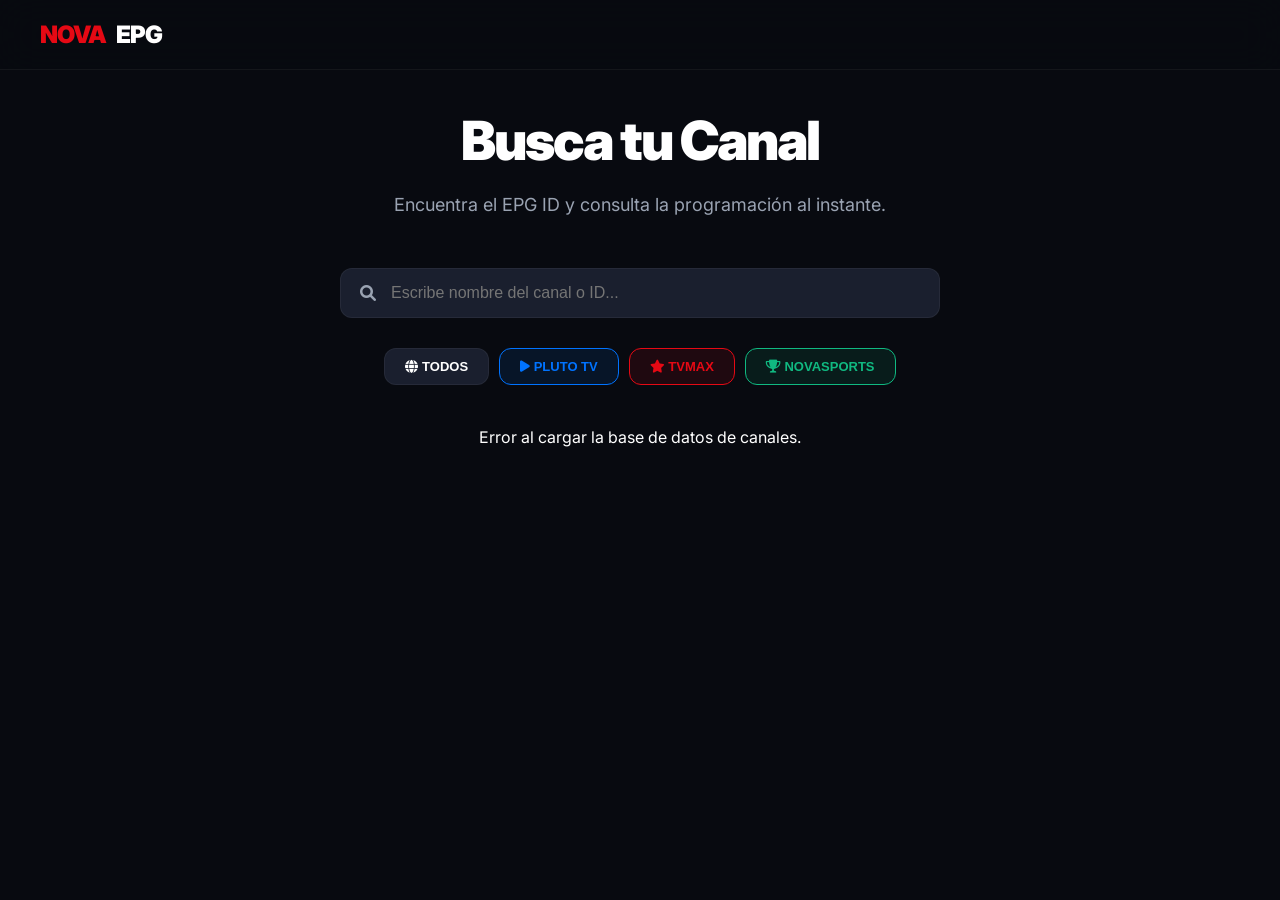
==== epg.html @ f234bf14 "Update: Set canonical URLs and Navbar links to https://novaplaytv.github.io/novaepg/ and add README." ====
<!DOCTYPE html>
<html lang="es">
<head>
    <meta charset="UTF-8">
    <meta name="viewport" content="width=device-width, initial-scale=1.0">
    <title>NovaEPG | Guía de TV en Vivo</title>
    <link rel="canonical" href="https://novaplaytv.github.io/novaepg/" />
    <link rel="stylesheet" href="style.css">
    <link href="https://fonts.googleapis.com/css2?family=Inter:wght@400;700;800;900&display=swap" rel="stylesheet">
    <link rel="stylesheet" href="https://cdnjs.cloudflare.com/ajax/libs/font-awesome/6.0.0/css/all.min.css">
</head>
<body style="overflow: hidden;">

    <nav class="navbar">
        <a href="https://novaplaytv.github.io/novaepg/" class="nav-logo">NOVA<span>EPG</span></a>
        <div style="margin-left: 30px; font-weight: 700; font-size: 14px; opacity: 0.6;" id="countryIndicator">Cargando...</div>
    </nav>

    <div class="epg-layout">
        <div class="epg-controls">
            <div class="search-bar" style="margin: 0; flex: 1; max-width: 400px;">
                <i class="fa-solid fa-magnifying-glass"></i>
                <input type="text" id="channelSearch" placeholder="Filtrar canales..." oninput="renderGrid()">
            </div>
            <div style="display: flex; align-items: center; gap: 10px; color: var(--text-muted); font-size: 13px;">
                <i class="fa-solid fa-clock"></i>
                <span id="currentTime">--:--</span>
            </div>
        </div>

        <div class="epg-grid-container" id="gridContainer">
            <!-- Cabecera -->
            <div class="epg-header" id="timeHeader">
                <div class="channel-col-header">CANALES</div>
                <div class="timeline" id="timelineHeader"></div>
            </div>

            <!-- Datos -->
            <div id="epgBody"></div>
        </div>
    </div>

    <!-- Modal Detalle -->
    <div class="modal-overlay" id="modalOverlay" onclick="closeModal()">
        <div class="modal" onclick="event.stopPropagation()">
            <div class="close-btn" onclick="closeModal()"><i class="fa-solid fa-xmark"></i></div>
            <h2 id="mTitle">Título del Programa</h2>
            <p id="mTime" style="color: var(--primary); font-weight: 700; font-size: 14px;"></p>
            <p id="mDesc"></p>
        </div>
    </div>

    <script>
        const PX_PER_HOUR = 300;
        let channels = [];
        let filtered = [];

        async function init() {
            const urlParams = new URLSearchParams(window.location.search);
            const file = urlParams.get('file');
            const name = urlParams.get('n');

            document.getElementById('countryIndicator').innerText = name || 'Global';

            if (!file) {
                alert("No se especificó un archivo de datos.");
                window.location.href = 'index.html';
                return;
            }

            try {
                const res = await fetch('data/' + file + '?t=' + Date.now());
                channels = await res.json();

                renderGrid();
                updateClock();
                setInterval(updateClock, 10000);
            } catch (e) {
                console.error("Error cargando EPG:", e);
            }
        }

        function updateClock() {
            const now = new Date();
            document.getElementById('currentTime').innerText = now.getHours().toString().padStart(2,'0') + ':' + now.getMinutes().toString().padStart(2,'0');
        }

        function parseEpgDate(s) {
            return new Date(Date.UTC(
                s.substring(0, 4),
                parseInt(s.substring(4, 6)) - 1,
                s.substring(6, 8),
                s.substring(8, 10),
                s.substring(10, 12),
                s.substring(12, 14)
            ));
        }

        function formatTime(d) {
            return d.getHours().toString().padStart(2,'0') + ':' + d.getMinutes().toString().padStart(2,'0');
        }

        function renderGrid() {
            const search = document.getElementById('channelSearch').value.toLowerCase();
            filtered = channels.filter(c => c.n.toLowerCase().includes(search));

            const header = document.getElementById('timelineHeader');
            const body = document.getElementById('epgBody');

            // 1. Cabecera de tiempo (Próximas 12 horas)
            const now = new Date();
            now.setMinutes(0,0,0);

            header.innerHTML = '';
            for(let i=0; i<12; i++) {
                const h = new Date(now.getTime() + i * 3600000);
                header.innerHTML += `<div class="time-marker">${formatTime(h)}</div>`;
            }

            // 2. Filas
            const startTime = now.getTime();
            const nowFull = new Date().toISOString().replace(/[-:T.Z]/g, '').slice(0, 14);

            body.innerHTML = filtered.map(c => {
                const programs = c.p.map(p => {
                    const start = parseEpgDate(p.s);
                    const end = parseEpgDate(p.e);

                    const durationMin = (end.getTime() - start.getTime()) / 60000;
                    const width = (durationMin / 60) * PX_PER_HOUR;

                    const offsetMin = (start.getTime() - startTime) / 60000;
                    const left = (offsetMin / 60) * PX_PER_HOUR;

                    // Solo renderizar si entra en el view (12 horas)
                    if (left + width < 0 || left > 12 * PX_PER_HOUR) return '';

                    const isActive = nowFull >= p.s && nowFull < p.e;

                    return `
                        <div class="program-item ${isActive ? 'active' : ''}"
                             style="width: ${width}px; left: ${left}px;"
                             onclick="showDetails('${p.t.replace(/'/g, "\\'")}', '${formatTime(start)} - ${formatTime(end)}', '${(p.d || '').replace(/'/g, "\\'")}')">
                            <div class="p-title">${p.t}</div>
                            <div class="p-time">${formatTime(start)}</div>
                        </div>
                    `;
                }).join('');

                return `
                    <div class="epg-row">
                        <div class="channel-cell" title="Click para copiar EPG ID" onclick="copyId('${c.id}')" style="cursor: pointer;">
                            <img src="${c.l || 'https://raw.githubusercontent.com/novaplaytv/novaimg/main/novasplash.webp'}" onerror="this.src='https://raw.githubusercontent.com/novaplaytv/novaimg/main/novasplash.webp'">
                            <div class="channel-name">
                                ${c.n}
                                <div style="font-size: 10px; opacity: 0.5; font-family: monospace; font-weight: 400; margin-top: 2px;">${c.id}</div>
                            </div>
                        </div>
                        <div class="program-list">
                            ${programs}
                        </div>
                    </div>
                `;
            }).join('');
        }

        function copyId(id) {
            navigator.clipboard.writeText(id);
            alert('EPG ID Copiado: ' + id);
        }

        function showDetails(t, time, d) {
            document.getElementById('mTitle').innerText = t;
            document.getElementById('mTime').innerText = time;
            document.getElementById('mDesc').innerText = d || 'Sin descripción adicional.';
            document.getElementById('modalOverlay').style.display = 'flex';
        }

        function closeModal() {
            document.getElementById('modalOverlay').style.display = 'none';
        }

        init();
    </script>
</body>
</html>
---- style.css ----
:root {
    --primary: #e50914;
    --primary-hover: #b91c1c;
    --bg: #080a10;
    --card-bg: #11151f;
    --sidebar-bg: #0c0f17;
    --input-bg: #1a1f2e;
    --text: #ffffff;
    --text-muted: #9aa3b2;
    --border: rgba(255,255,255,0.05);
    --selection: rgba(229, 9, 20, 0.2);
    --grid-time: #1a1f2e;
}

* { box-sizing: border-box; margin: 0; padding: 0; outline: none; }
body {
    background: var(--bg);
    color: var(--text);
    font-family: 'Inter', -apple-system, BlinkMacSystemFont, "Segoe UI", Roboto, sans-serif;
    line-height: 1.5;
    -webkit-font-smoothing: antialiased;
}

a { text-decoration: none; color: inherit; }

/* NAVBAR */
.navbar {
    height: 70px;
    background: rgba(8, 10, 16, 0.8);
    backdrop-filter: blur(20px);
    border-bottom: 1px solid var(--border);
    display: flex;
    align-items: center;
    padding: 0 40px;
    position: fixed;
    top: 0;
    width: 100%;
    z-index: 1000;
}

.nav-logo {
    font-weight: 900;
    font-size: 24px;
    color: var(--primary);
    letter-spacing: -1px;
    display: flex;
    align-items: center;
    gap: 10px;
}

.nav-logo span { color: #fff; }

/* LANDING / DIRECTORY */
.container {
    max-width: 1200px;
    margin: 120px auto 60px;
    padding: 0 20px;
}

.hero {
    text-align: center;
    margin-bottom: 60px;
}

.hero h1 {
    font-size: 48px;
    font-weight: 900;
    margin-bottom: 10px;
}

.hero p {
    color: var(--text-muted);
    font-size: 18px;
}

.search-bar {
    max-width: 600px;
    margin: 30px auto;
    position: relative;
}

.search-bar input {
    width: 100%;
    padding: 15px 25px 15px 50px;
    background: var(--input-bg);
    border: 1px solid var(--border);
    border-radius: 12px;
    color: #fff;
    font-size: 16px;
    transition: 0.3s;
}

.search-bar input:focus {
    border-color: var(--primary);
    box-shadow: 0 0 0 4px var(--selection);
}

.search-bar i {
    position: absolute;
    left: 20px;
    top: 50%;
    transform: translateY(-50%);
    color: var(--text-muted);
}

.grid-countries {
    display: grid;
    grid-template-columns: repeat(auto-fill, minmax(280px, 1fr));
    gap: 20px;
}

.card {
    background: var(--card-bg);
    border: 1px solid var(--border);
    border-radius: 16px;
    padding: 20px;
    transition: 0.3s;
    cursor: pointer;
    display: flex;
    justify-content: space-between;
    align-items: center;
}

.card:hover {
    transform: translateY(-5px);
    border-color: var(--primary);
    background: #161b29;
}

.card-info h3 { font-size: 18px; margin-bottom: 4px; }
.card-info p { font-size: 13px; color: var(--text-muted); }

.card-btn {
    width: 40px;
    height: 40px;
    background: rgba(255,255,255,0.05);
    border-radius: 50%;
    display: flex;
    align-items: center;
    justify-content: center;
    transition: 0.3s;
}

.card:hover .card-btn {
    background: var(--primary);
}

/* EPG GUIDE GRID VIEW */
.epg-layout {
    display: flex;
    flex-direction: column;
    height: 100vh;
    padding-top: 70px;
}

.epg-controls {
    padding: 20px 40px;
    display: flex;
    gap: 20px;
    background: var(--bg);
    border-bottom: 1px solid var(--border);
}

.epg-grid-container {
    flex: 1;
    overflow: auto;
    position: relative;
    background: #05060a;
}

.epg-header {
    display: flex;
    position: sticky;
    top: 0;
    z-index: 100;
    background: var(--grid-time);
    border-bottom: 1px solid var(--border);
}

.channel-col-header {
    min-width: 250px;
    padding: 15px 25px;
    background: var(--sidebar-bg);
    border-right: 2px solid var(--border);
    font-weight: 800;
    font-size: 12px;
    color: var(--text-muted);
}

.timeline {
    display: flex;
    flex: 1;
}

.time-marker {
    min-width: 300px; /* 1 hora = 300px */
    padding: 15px;
    border-right: 1px solid rgba(255,255,255,0.05);
    font-size: 12px;
    font-weight: 800;
    color: var(--text-muted);
    text-align: center;
}

.epg-row {
    display: flex;
    border-bottom: 1px solid var(--border);
    min-height: 90px;
}

.channel-cell {
    min-width: 250px;
    background: var(--sidebar-bg);
    border-right: 2px solid var(--border);
    padding: 15px 25px;
    display: flex;
    align-items: center;
    gap: 15px;
    position: sticky;
    left: 0;
    z-index: 50;
}

.channel-cell img {
    width: 45px;
    height: 45px;
    border-radius: 8px;
    background: #000;
    object-fit: contain;
}

.channel-name { font-weight: 700; font-size: 14px; }

.program-list {
    display: flex;
    position: relative;
    flex: 1;
}

.program-item {
    position: absolute;
    height: 100%;
    padding: 10px;
    background: rgba(255,255,255,0.02);
    border-right: 1px solid rgba(255,255,255,0.05);
    cursor: pointer;
    transition: 0.2s;
    display: flex;
    flex-direction: column;
    justify-content: center;
    overflow: hidden;
}

.program-item:hover {
    background: rgba(255,255,255,0.06);
    z-index: 10;
}

.program-item.active {
    border-left: 4px solid var(--primary);
    background: rgba(229, 9, 20, 0.08);
}

.p-title {
    font-weight: 700;
    font-size: 13px;
    white-space: nowrap;
    overflow: hidden;
    text-overflow: ellipsis;
    margin-bottom: 4px;
}

.p-time {
    font-size: 11px;
    color: var(--text-muted);
    font-weight: 600;
}

/* MODAL / DETAILS */
.modal-overlay {
    position: fixed;
    top: 0;
    left: 0;
    width: 100%;
    height: 100%;
    background: rgba(0,0,0,0.8);
    display: none;
    align-items: center;
    justify-content: center;
    z-index: 2000;
}

.modal {
    background: var(--card-bg);
    width: 90%;
    max-width: 500px;
    border-radius: 24px;
    padding: 40px;
    position: relative;
    border: 1px solid var(--border);
}

.modal h2 { margin-bottom: 15px; font-weight: 900; color: var(--primary); }
.modal p { color: var(--text-muted); margin-bottom: 20px; line-height: 1.6; }
.close-btn {
    position: absolute;
    top: 20px;
    right: 20px;
    cursor: pointer;
    font-size: 20px;
    color: var(--text-muted);
}
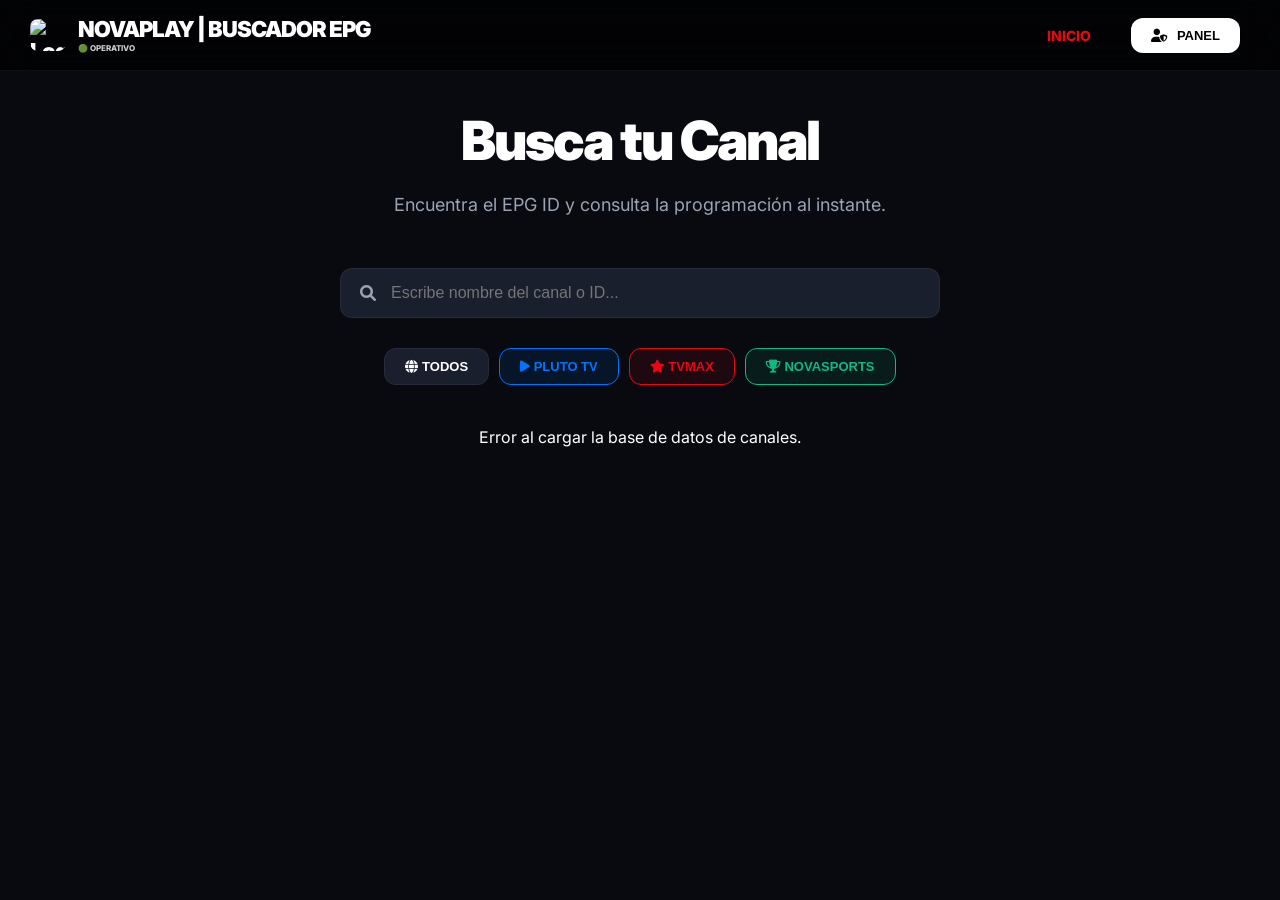
==== commit f182239f: "Update UI: Unified Navigation Bar to match Dashboard and Panel Canales" ====
--- a/epg.html
+++ b/epg.html
@@ -11,10 +11,38 @@
 </head>
 <body style="overflow: hidden;">
 
-    <nav class="navbar">
-        <a href="https://novaplaytv.github.io/novaepg/" class="nav-logo">NOVA<span>EPG</span></a>
-        <div style="margin-left: 30px; font-weight: 700; font-size: 14px; opacity: 0.6;" id="countryIndicator">Cargando...</div>
-    </nav>
+<nav class="nova-nav">
+    <div class="nav-inner">
+        <a class="nav-brand" href="https://novaplaytv.github.io/Dashboard/">
+            <img src="https://raw.githubusercontent.com/novaplaytv/novaimg/main/novasplash.webp" alt="Logo">
+            <div style="display: flex; flex-direction: column; line-height: 1;">
+                NOVAPLAY | BUSCADOR EPG
+                <span id="statusBadge" style="font-size: 8px; font-weight: 800; margin-top: 4px; letter-spacing: 0; opacity: 0.8;">🟢 OPERATIVO</span>
+            </div>
+        </a>
+        <button class="nav-toggle" id="navToggle" aria-label="Abrir menú">
+            <span></span>
+            <span></span>
+            <span></span>
+        </button>
+        <div class="nav-links" id="navLinks">
+            <a href="https://novaplaytv.github.io/" style="color: var(--primary); font-weight: 800;">INICIO</a>
+            <div id="countryIndicator" style="margin-left: 15px; font-weight: 700; font-size: 11px; opacity: 0.6; color: #fff;">Cargando...</div>
+            <div class="admin-menu" id="adminMenu">
+                <button class="btn-admin"><i class="fas fa-user-shield"></i> PANEL</button>
+                <div class="dropdown-content">
+                    <a href="https://novaplaytv.github.io/Dashboard/"><i class="fas fa-chart-line"></i> Dashboard Central</a>
+                    <a href="https://novaplaytv.github.io/panel-canales/"><i class="fas fa-tv"></i> Admin. Canales</a>
+                    <a href="https://novaplaytv.github.io/NovaSecurity/"><i class="fas fa-shield-alt"></i> NovaSecurity</a>
+                    <a href="https://novaplaytv.github.io/SignalVerificador/"><i class="fas fa-broadcast-tower"></i> Verificador de Señal</a>
+                    <a href="https://novaplaytv.github.io/novaimg/actualizar-icono/"><i class="fas fa-icons"></i> Gestión de Iconos</a>
+                    <a href="https://novaplaytv.github.io/novaimg/generador/"><i class="fas fa-magic"></i> Icon Studio</a>
+                    <a href="https://novaplaytv.github.io/novaepg/"><i class="fas fa-calendar-alt"></i> Buscador EPG ID</a>
+                </div>
+            </div>
+        </div>
+    </div>
+</nav>
 
     <div class="epg-layout">
         <div class="epg-controls">
@@ -180,6 +208,17 @@
             document.getElementById('modalOverlay').style.display = 'none';
         }
 
+        // Toggle Menú Móvil
+        const navToggle = document.getElementById('navToggle');
+        const navLinks = document.getElementById('navLinks');
+
+        if (navToggle) {
+            navToggle.addEventListener('click', () => {
+                navToggle.classList.toggle('active');
+                navLinks.classList.toggle('active');
+            });
+        }
+
         init();
     </script>
 </body>
--- a/style.css
+++ b/style.css
@@ -10,6 +10,7 @@
     --border: rgba(255,255,255,0.05);
     --selection: rgba(229, 9, 20, 0.2);
     --grid-time: #1a1f2e;
+    --nav-height: 70px;
 }
 
 * { box-sizing: border-box; margin: 0; padding: 0; outline: none; }
@@ -23,32 +24,45 @@
 
 a { text-decoration: none; color: inherit; }
 
-/* NAVBAR */
-.navbar {
-    height: 70px;
-    background: rgba(8, 10, 16, 0.8);
-    backdrop-filter: blur(20px);
-    border-bottom: 1px solid var(--border);
-    display: flex;
-    align-items: center;
-    padding: 0 40px;
-    position: fixed;
-    top: 0;
-    width: 100%;
-    z-index: 1000;
-}
-
-.nav-logo {
-    font-weight: 900;
-    font-size: 24px;
-    color: var(--primary);
-    letter-spacing: -1px;
-    display: flex;
-    align-items: center;
-    gap: 10px;
-}
-
-.nav-logo span { color: #fff; }
+/* Navegación Premium (Unified) */
+.nova-nav { position: fixed; top: 0; width: 100%; z-index: 10000; background: rgba(0,0,0,0.7); backdrop-filter: blur(20px); border-bottom: 1px solid rgba(255,255,255,0.05); transition: 0.3s; }
+.nav-inner { max-width: 1400px; margin: auto; height: var(--nav-height); padding: 0 30px; display: flex; align-items: center; justify-content: space-between; }
+.nav-brand { display: flex; align-items: center; gap: 12px; text-decoration: none; color: #fff; font-weight: 900; font-size: 22px; letter-spacing: -1px; }
+.nav-brand img { width: 36px; height: 32px; border-radius: 8px; }
+
+.nav-links { display: flex; gap: 15px; align-items: center; }
+.nav-links a { color: #ccc; text-decoration: none; font-size: 14px; font-weight: 600; transition: 0.2s; padding: 10px 15px; border-radius: 10px; }
+.nav-links a:hover { color: #fff; background: rgba(255,255,255,0.05); }
+
+.nav-toggle { display: none; background: none; border: none; cursor: pointer; padding: 10px; flex-direction: column; gap: 5px; z-index: 10001; }
+.nav-toggle span { display: block; width: 25px; height: 3px; background: #fff; transition: 0.3s; border-radius: 2px; }
+
+.btn-login-nav, .btn-logout {
+    background: var(--primary);
+    color: #fff !important;
+    font-weight: 800 !important;
+    box-shadow: 0 4px 15px rgba(229, 9, 20, 0.3);
+    border: none;
+    cursor: pointer;
+    padding: 10px 20px;
+    border-radius: 10px;
+    text-decoration: none;
+    font-size: 14px;
+    display: none;
+    transition: 0.2s;
+}
+.btn-login-nav:hover { transform: scale(1.05); background: var(--primary-hover); }
+
+/* Dropdown de Administración Premium */
+.admin-menu { position: relative; display: flex; align-items: center; height: var(--nav-height); padding: 0 10px; }
+.btn-admin { background: #fff; color: #000; font-weight: 900; border: none; cursor: pointer; padding: 10px 20px; border-radius: 12px; font-size: 13px; display: flex; align-items: center; gap: 10px; transition: 0.2s; position: relative; z-index: 10002; }
+.btn-admin:hover { background: var(--primary); color: #fff; box-shadow: 0 0 20px rgba(229,9,20,0.4); }
+.dropdown-content { position: absolute; top: 100%; right: 0; background: var(--card-bg); min-width: 260px; border-radius: 20px; border: 1px solid var(--border); overflow: hidden; display: none; flex-direction: column; box-shadow: 0 20px 50px rgba(0,0,0,0.8); z-index: 10001; margin-top: 5px; }
+.dropdown-content::before { content: ""; position: absolute; top: -30px; left: 0; right: 0; height: 40px; background: transparent; }
+.admin-menu:hover .dropdown-content { display: flex; }
+.dropdown-content a { padding: 15px 20px; color: #fff !important; text-decoration: none !important; font-size: 13px !important; font-weight: 700 !important; border-bottom: 1px solid rgba(255,255,255,0.03); transition: 0.2s; display: flex; align-items: center; gap: 12px; }
+.dropdown-content a i { width: 20px; color: var(--primary); text-align: center; }
+.dropdown-content a:hover { background: rgba(255,255,255,0.05); padding-left: 25px; }
 
 /* LANDING / DIRECTORY */
 .container {
@@ -150,7 +164,7 @@
     display: flex;
     flex-direction: column;
     height: 100vh;
-    padding-top: 70px;
+    padding-top: var(--nav-height);
 }
 
 .epg-controls {
@@ -310,3 +324,21 @@
     font-size: 20px;
     color: var(--text-muted);
 }
+
+@media (max-width: 900px) {
+    .nav-inner { padding: 0 15px; }
+    .nav-toggle { display: flex; }
+    .nav-links {
+        position: fixed; top: 0; right: -100%; width: 100%; height: 100vh;
+        background: rgba(8, 10, 16, 0.98); backdrop-filter: blur(20px);
+        flex-direction: column; justify-content: center; align-items: center;
+        transition: 0.4s cubic-bezier(0.4, 0, 0.2, 1); gap: 20px; padding: 40px;
+        z-index: 9999;
+    }
+    .nav-links.active { right: 0; }
+    .nav-links a { font-size: 18px; width: 100%; text-align: center; padding: 15px; border-radius: 15px; }
+
+    .nav-toggle.active span:nth-child(1) { transform: translateY(8px) rotate(45deg); }
+    .nav-toggle.active span:nth-child(2) { opacity: 0; }
+    .nav-toggle.active span:nth-child(3) { transform: translateY(-8px) rotate(-45deg); }
+}
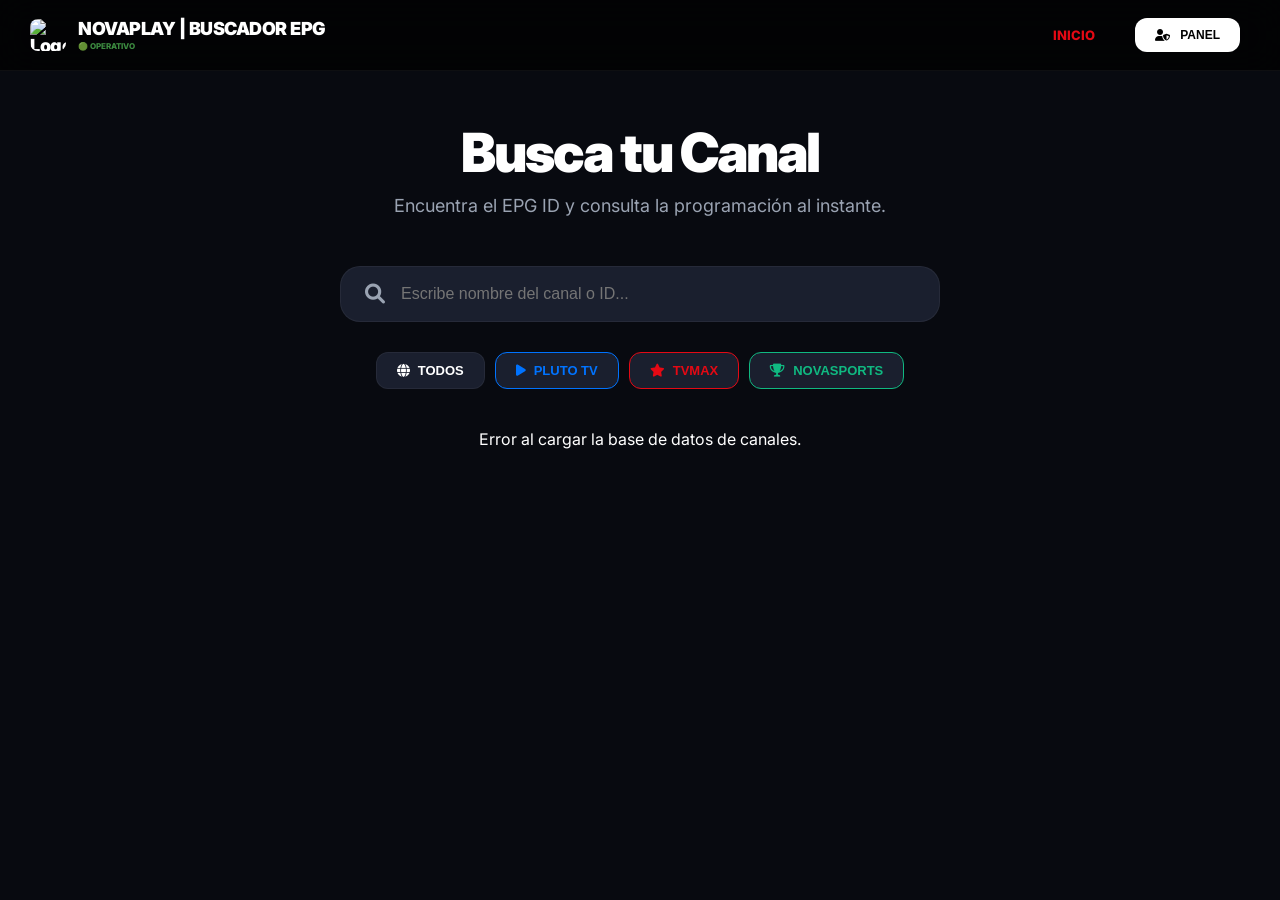
==== commit 5371d009: "Fix UI: Embedded unified navigation styles and fixed giant logo issue" ====
--- a/epg.html
+++ b/epg.html
@@ -5,11 +5,90 @@
     <meta name="viewport" content="width=device-width, initial-scale=1.0">
     <title>NovaEPG | Guía de TV en Vivo</title>
     <link rel="canonical" href="https://novaplaytv.github.io/novaepg/" />
-    <link rel="stylesheet" href="style.css">
+    <link rel="icon" type="image/webp" href="https://raw.githubusercontent.com/novaplaytv/novaimg/main/novasplash.webp">
     <link href="https://fonts.googleapis.com/css2?family=Inter:wght@400;700;800;900&display=swap" rel="stylesheet">
     <link rel="stylesheet" href="https://cdnjs.cloudflare.com/ajax/libs/font-awesome/6.0.0/css/all.min.css">
+    <style>
+        :root {
+            --primary: #e50914;
+            --primary-hover: #b91c1c;
+            --bg: #080a10;
+            --card-bg: #11151f;
+            --sidebar-bg: #0c0f17;
+            --input-bg: #1a1f2e;
+            --text: #ffffff;
+            --text-muted: #9aa3b2;
+            --border: rgba(255,255,255,0.05);
+            --grid-time: #1a1f2e;
+            --nav-height: 70px;
+        }
+
+        * { box-sizing: border-box; margin: 0; padding: 0; outline: none; }
+        html, body { height: 100%; background: var(--bg); color: var(--text); font-family: 'Inter', sans-serif; overflow: hidden; }
+
+        /* Navegación Premium Unificada */
+        .nova-nav { position: fixed; top: 0; width: 100%; z-index: 10000; background: rgba(0,0,0,0.7); backdrop-filter: blur(20px); border-bottom: 1px solid rgba(255,255,255,0.05); transition: 0.3s; }
+        .nav-inner { max-width: 1400px; margin: auto; height: var(--nav-height); padding: 0 30px; display: flex; align-items: center; justify-content: space-between; }
+        .nav-brand { display: flex; align-items: center; gap: 12px; text-decoration: none; color: #fff; font-weight: 900; font-size: 18px; letter-spacing: -0.5px; }
+        .nav-brand img { width: 36px; height: 32px; border-radius: 8px; flex-shrink: 0; }
+        .nav-links { display: flex; gap: 15px; align-items: center; }
+        .nav-links a { color: #ccc; text-decoration: none; font-size: 13px; font-weight: 700; transition: 0.2s; padding: 10px 15px; border-radius: 10px; }
+        .nav-links a:hover { color: #fff; background: rgba(255,255,255,0.05); }
+        .nav-toggle { display: none; background: none; border: none; cursor: pointer; padding: 10px; flex-direction: column; gap: 5px; z-index: 10001; }
+        .nav-toggle span { display: block; width: 25px; height: 3px; background: #fff; transition: 0.3s; border-radius: 2px; }
+        .admin-menu { position: relative; display: flex; align-items: center; height: var(--nav-height); padding: 0 10px; }
+        .btn-admin { background: #fff; color: #000; font-weight: 900; border: none; cursor: pointer; padding: 10px 20px; border-radius: 12px; font-size: 12px; display: flex; align-items: center; gap: 10px; transition: 0.2s; position: relative; z-index: 10002; }
+        .btn-admin:hover { background: var(--primary); color: #fff; box-shadow: 0 0 20px rgba(229,9,20,0.4); }
+        .dropdown-content { position: absolute; top: 100%; right: 0; background: var(--card-bg); min-width: 260px; border-radius: 20px; border: 1px solid var(--border); overflow: hidden; display: none; flex-direction: column; box-shadow: 0 20px 50px rgba(0,0,0,0.8); z-index: 10001; margin-top: 5px; }
+        .dropdown-content::before { content: ""; position: absolute; top: -30px; left: 0; right: 0; height: 40px; background: transparent; }
+        .admin-menu:hover .dropdown-content { display: flex; }
+        .dropdown-content a { padding: 15px 20px; color: #fff !important; text-decoration: none !important; font-size: 13px !important; font-weight: 700 !important; border-bottom: 1px solid rgba(255,255,255,0.03); transition: 0.2s; display: flex; align-items: center; gap: 12px; }
+        .dropdown-content a i { width: 20px; color: var(--primary); text-align: center; }
+        .dropdown-content a:hover { background: rgba(255,255,255,0.05); padding-left: 25px; }
+
+        /* EPG Layout */
+        .epg-layout { display: flex; flex-direction: column; height: 100vh; padding-top: var(--nav-height); }
+        .epg-controls { padding: 20px 40px; display: flex; gap: 20px; background: var(--bg); border-bottom: 1px solid var(--border); align-items: center; }
+        .epg-controls .search-bar { flex: 1; max-width: 400px; position: relative; }
+        .epg-controls .search-bar input { width: 100%; padding: 12px 15px 12px 45px; background: var(--input-bg); border: 1px solid var(--border); border-radius: 12px; color: #fff; font-size: 14px; }
+        .epg-controls .search-bar i { position: absolute; left: 15px; top: 50%; transform: translateY(-50%); opacity: 0.5; }
+
+        .epg-grid-container { flex: 1; overflow: auto; position: relative; background: #05060a; }
+        .epg-header { display: flex; position: sticky; top: 0; z-index: 100; background: var(--grid-time); border-bottom: 1px solid var(--border); }
+        .channel-col-header { min-width: 250px; padding: 15px 25px; background: var(--sidebar-bg); border-right: 2px solid var(--border); font-weight: 800; font-size: 12px; color: var(--text-muted); }
+        .timeline { display: flex; flex: 1; }
+        .time-marker { min-width: 300px; padding: 15px; border-right: 1px solid rgba(255,255,255,0.05); font-size: 12px; font-weight: 800; color: var(--text-muted); text-align: center; }
+
+        .epg-row { display: flex; border-bottom: 1px solid var(--border); min-height: 90px; }
+        .channel-cell { min-width: 250px; background: var(--sidebar-bg); border-right: 2px solid var(--border); padding: 15px 25px; display: flex; align-items: center; gap: 15px; position: sticky; left: 0; z-index: 50; transition: 0.2s; }
+        .channel-cell:hover { background: #161b29; }
+        .channel-cell img { width: 45px; height: 45px; border-radius: 8px; background: #000; object-fit: contain; }
+        .channel-name { font-weight: 700; font-size: 14px; }
+
+        .program-list { display: flex; position: relative; flex: 1; }
+        .program-item { position: absolute; height: 100%; padding: 10px; background: rgba(255,255,255,0.02); border-right: 1px solid rgba(255,255,255,0.05); cursor: pointer; transition: 0.2s; display: flex; flex-direction: column; justify-content: center; overflow: hidden; }
+        .program-item:hover { background: rgba(255,255,255,0.06); z-index: 10; }
+        .program-item.active { border-left: 4px solid var(--primary); background: rgba(229, 9, 20, 0.08); }
+        .p-title { font-weight: 700; font-size: 13px; white-space: nowrap; overflow: hidden; text-overflow: ellipsis; margin-bottom: 4px; }
+        .p-time { font-size: 11px; color: var(--text-muted); font-weight: 600; }
+
+        /* Modal */
+        .modal-overlay { position: fixed; inset: 0; background: rgba(0,0,0,0.8); display: none; align-items: center; justify-content: center; z-index: 20000; }
+        .modal { background: var(--card-bg); width: 90%; max-width: 500px; border-radius: 24px; padding: 40px; position: relative; border: 1px solid var(--border); }
+        .modal h2 { margin-bottom: 15px; font-weight: 900; color: var(--primary); }
+        .modal p { color: var(--text-muted); margin-bottom: 20px; line-height: 1.6; }
+        .close-btn { position: absolute; top: 20px; right: 20px; cursor: pointer; font-size: 20px; color: var(--text-muted); }
+
+        @media (max-width: 900px) {
+            .nav-toggle { display: flex; }
+            .nav-links { position: fixed; top: 0; right: -100%; width: 100%; height: 100vh; background: rgba(8, 10, 16, 0.98); backdrop-filter: blur(20px); flex-direction: column; justify-content: center; align-items: center; transition: 0.4s; gap: 20px; padding: 40px; z-index: 9999; }
+            .nav-links.active { right: 0; }
+            .channel-col-header, .channel-cell { min-width: 150px; padding: 10px; }
+            .time-marker { min-width: 200px; }
+        }
+    </style>
 </head>
-<body style="overflow: hidden;">
+<body>
 
 <nav class="nova-nav">
     <div class="nav-inner">
@@ -17,7 +96,7 @@
             <img src="https://raw.githubusercontent.com/novaplaytv/novaimg/main/novasplash.webp" alt="Logo">
             <div style="display: flex; flex-direction: column; line-height: 1;">
                 NOVAPLAY | BUSCADOR EPG
-                <span id="statusBadge" style="font-size: 8px; font-weight: 800; margin-top: 4px; letter-spacing: 0; opacity: 0.8;">🟢 OPERATIVO</span>
+                <span id="statusBadge" style="font-size: 8px; font-weight: 800; margin-top: 4px; letter-spacing: 0; opacity: 0.8; color: #4caf50;">🟢 OPERATIVO</span>
             </div>
         </a>
         <button class="nav-toggle" id="navToggle" aria-label="Abrir menú">
@@ -27,7 +106,7 @@
         </button>
         <div class="nav-links" id="navLinks">
             <a href="https://novaplaytv.github.io/" style="color: var(--primary); font-weight: 800;">INICIO</a>
-            <div id="countryIndicator" style="margin-left: 15px; font-weight: 700; font-size: 11px; opacity: 0.6; color: #fff;">Cargando...</div>
+            <div id="countryIndicator" style="margin-left: 15px; font-weight: 700; font-size: 11px; opacity: 0.6; color: #fff;">Global</div>
             <div class="admin-menu" id="adminMenu">
                 <button class="btn-admin"><i class="fas fa-user-shield"></i> PANEL</button>
                 <div class="dropdown-content">
@@ -44,182 +123,103 @@
     </div>
 </nav>
 
-    <div class="epg-layout">
-        <div class="epg-controls">
-            <div class="search-bar" style="margin: 0; flex: 1; max-width: 400px;">
-                <i class="fa-solid fa-magnifying-glass"></i>
-                <input type="text" id="channelSearch" placeholder="Filtrar canales..." oninput="renderGrid()">
-            </div>
-            <div style="display: flex; align-items: center; gap: 10px; color: var(--text-muted); font-size: 13px;">
-                <i class="fa-solid fa-clock"></i>
-                <span id="currentTime">--:--</span>
-            </div>
-        </div>
-
-        <div class="epg-grid-container" id="gridContainer">
-            <!-- Cabecera -->
-            <div class="epg-header" id="timeHeader">
-                <div class="channel-col-header">CANALES</div>
-                <div class="timeline" id="timelineHeader"></div>
-            </div>
-
-            <!-- Datos -->
-            <div id="epgBody"></div>
-        </div>
-    </div>
-
-    <!-- Modal Detalle -->
-    <div class="modal-overlay" id="modalOverlay" onclick="closeModal()">
-        <div class="modal" onclick="event.stopPropagation()">
-            <div class="close-btn" onclick="closeModal()"><i class="fa-solid fa-xmark"></i></div>
-            <h2 id="mTitle">Título del Programa</h2>
-            <p id="mTime" style="color: var(--primary); font-weight: 700; font-size: 14px;"></p>
-            <p id="mDesc"></p>
-        </div>
-    </div>
-
-    <script>
-        const PX_PER_HOUR = 300;
-        let channels = [];
-        let filtered = [];
-
-        async function init() {
-            const urlParams = new URLSearchParams(window.location.search);
-            const file = urlParams.get('file');
-            const name = urlParams.get('n');
-
-            document.getElementById('countryIndicator').innerText = name || 'Global';
-
-            if (!file) {
-                alert("No se especificó un archivo de datos.");
-                window.location.href = 'index.html';
-                return;
-            }
-
-            try {
-                const res = await fetch('data/' + file + '?t=' + Date.now());
-                channels = await res.json();
-
-                renderGrid();
-                updateClock();
-                setInterval(updateClock, 10000);
-            } catch (e) {
-                console.error("Error cargando EPG:", e);
-            }
+<div class="epg-layout">
+    <div class="epg-controls">
+        <div class="search-bar">
+            <i class="fa-solid fa-magnifying-glass"></i>
+            <input type="text" id="channelSearch" placeholder="Filtrar canales..." oninput="renderGrid()">
+        </div>
+        <div style="display: flex; align-items: center; gap: 10px; color: var(--text-muted); font-size: 13px;">
+            <i class="fa-solid fa-clock"></i>
+            <span id="currentTime">--:--</span>
+        </div>
+    </div>
+
+    <div class="epg-grid-container" id="gridContainer">
+        <div class="epg-header" id="timeHeader">
+            <div class="channel-col-header">CANALES</div>
+            <div class="timeline" id="timelineHeader"></div>
+        </div>
+        <div id="epgBody"></div>
+    </div>
+</div>
+
+<div class="modal-overlay" id="modalOverlay" onclick="closeModal()">
+    <div class="modal" onclick="event.stopPropagation()">
+        <div class="close-btn" onclick="closeModal()"><i class="fa-solid fa-xmark"></i></div>
+        <h2 id="mTitle">Título del Programa</h2>
+        <p id="mTime" style="color: var(--primary); font-weight: 700; font-size: 14px;"></p>
+        <p id="mDesc"></p>
+    </div>
+</div>
+
+<script>
+    const PX_PER_HOUR = 300;
+    let channels = [];
+
+    async function init() {
+        const urlParams = new URLSearchParams(window.location.search);
+        const file = urlParams.get('file');
+        const name = urlParams.get('n');
+        document.getElementById('countryIndicator').innerText = name || 'Global';
+        if (!file) { alert("No se especificó un archivo."); window.location.href = 'index.html'; return; }
+        try {
+            const res = await fetch('data/' + file + '?t=' + Date.now());
+            channels = await res.json();
+            renderGrid();
+            updateClock();
+            setInterval(updateClock, 10000);
+        } catch (e) { console.error("Error cargando EPG:", e); }
+    }
+
+    function updateClock() {
+        const now = new Date();
+        document.getElementById('currentTime').innerText = now.getHours().toString().padStart(2,'0') + ':' + now.getMinutes().toString().padStart(2,'0');
+    }
+
+    function parseEpgDate(s) {
+        return new Date(Date.UTC(s.substring(0, 4), parseInt(s.substring(4, 6)) - 1, s.substring(6, 8), s.substring(8, 10), s.substring(10, 12), s.substring(12, 14)));
+    }
+
+    function formatTime(d) { return d.getHours().toString().padStart(2,'0') + ':' + d.getMinutes().toString().padStart(2,'0'); }
+
+    function renderGrid() {
+        const search = document.getElementById('channelSearch').value.toLowerCase();
+        const filtered = channels.filter(c => c.n.toLowerCase().includes(search));
+        const header = document.getElementById('timelineHeader');
+        const body = document.getElementById('epgBody');
+        const now = new Date(); now.setMinutes(0,0,0);
+        header.innerHTML = '';
+        for(let i=0; i<12; i++) {
+            const h = new Date(now.getTime() + i * 3600000);
+            header.innerHTML += `<div class="time-marker">${formatTime(h)}</div>`;
         }
-
-        function updateClock() {
-            const now = new Date();
-            document.getElementById('currentTime').innerText = now.getHours().toString().padStart(2,'0') + ':' + now.getMinutes().toString().padStart(2,'0');
-        }
-
-        function parseEpgDate(s) {
-            return new Date(Date.UTC(
-                s.substring(0, 4),
-                parseInt(s.substring(4, 6)) - 1,
-                s.substring(6, 8),
-                s.substring(8, 10),
-                s.substring(10, 12),
-                s.substring(12, 14)
-            ));
-        }
-
-        function formatTime(d) {
-            return d.getHours().toString().padStart(2,'0') + ':' + d.getMinutes().toString().padStart(2,'0');
-        }
-
-        function renderGrid() {
-            const search = document.getElementById('channelSearch').value.toLowerCase();
-            filtered = channels.filter(c => c.n.toLowerCase().includes(search));
-
-            const header = document.getElementById('timelineHeader');
-            const body = document.getElementById('epgBody');
-
-            // 1. Cabecera de tiempo (Próximas 12 horas)
-            const now = new Date();
-            now.setMinutes(0,0,0);
-
-            header.innerHTML = '';
-            for(let i=0; i<12; i++) {
-                const h = new Date(now.getTime() + i * 3600000);
-                header.innerHTML += `<div class="time-marker">${formatTime(h)}</div>`;
-            }
-
-            // 2. Filas
-            const startTime = now.getTime();
-            const nowFull = new Date().toISOString().replace(/[-:T.Z]/g, '').slice(0, 14);
-
-            body.innerHTML = filtered.map(c => {
-                const programs = c.p.map(p => {
-                    const start = parseEpgDate(p.s);
-                    const end = parseEpgDate(p.e);
-
-                    const durationMin = (end.getTime() - start.getTime()) / 60000;
-                    const width = (durationMin / 60) * PX_PER_HOUR;
-
-                    const offsetMin = (start.getTime() - startTime) / 60000;
-                    const left = (offsetMin / 60) * PX_PER_HOUR;
-
-                    // Solo renderizar si entra en el view (12 horas)
-                    if (left + width < 0 || left > 12 * PX_PER_HOUR) return '';
-
-                    const isActive = nowFull >= p.s && nowFull < p.e;
-
-                    return `
-                        <div class="program-item ${isActive ? 'active' : ''}"
-                             style="width: ${width}px; left: ${left}px;"
-                             onclick="showDetails('${p.t.replace(/'/g, "\\'")}', '${formatTime(start)} - ${formatTime(end)}', '${(p.d || '').replace(/'/g, "\\'")}')">
-                            <div class="p-title">${p.t}</div>
-                            <div class="p-time">${formatTime(start)}</div>
-                        </div>
-                    `;
-                }).join('');
-
-                return `
-                    <div class="epg-row">
-                        <div class="channel-cell" title="Click para copiar EPG ID" onclick="copyId('${c.id}')" style="cursor: pointer;">
-                            <img src="${c.l || 'https://raw.githubusercontent.com/novaplaytv/novaimg/main/novasplash.webp'}" onerror="this.src='https://raw.githubusercontent.com/novaplaytv/novaimg/main/novasplash.webp'">
-                            <div class="channel-name">
-                                ${c.n}
-                                <div style="font-size: 10px; opacity: 0.5; font-family: monospace; font-weight: 400; margin-top: 2px;">${c.id}</div>
-                            </div>
-                        </div>
-                        <div class="program-list">
-                            ${programs}
-                        </div>
-                    </div>
-                `;
+        const startTime = now.getTime();
+        const nowFull = new Date().toISOString().replace(/[-:T.Z]/g, '').slice(0, 14);
+        body.innerHTML = filtered.map(c => {
+            const programs = c.p.map(p => {
+                const start = parseEpgDate(p.s); const end = parseEpgDate(p.e);
+                const durationMin = (end.getTime() - start.getTime()) / 60000;
+                const width = (durationMin / 60) * PX_PER_HOUR;
+                const offsetMin = (start.getTime() - startTime) / 60000;
+                const left = (offsetMin / 60) * PX_PER_HOUR;
+                if (left + width < 0 || left > 12 * PX_PER_HOUR) return '';
+                const isActive = nowFull >= p.s && nowFull < p.e;
+                return `<div class="program-item ${isActive ? 'active' : ''}" style="width: ${width}px; left: ${left}px;" onclick="showDetails('${p.t.replace(/'/g, "\\'")}', '${formatTime(start)} - ${formatTime(end)}', '${(p.d || '').replace(/'/g, "\\'")}')"><div class="p-title">${p.t}</div><div class="p-time">${formatTime(start)}</div></div>`;
             }).join('');
-        }
-
-        function copyId(id) {
-            navigator.clipboard.writeText(id);
-            alert('EPG ID Copiado: ' + id);
-        }
-
-        function showDetails(t, time, d) {
-            document.getElementById('mTitle').innerText = t;
-            document.getElementById('mTime').innerText = time;
-            document.getElementById('mDesc').innerText = d || 'Sin descripción adicional.';
-            document.getElementById('modalOverlay').style.display = 'flex';
-        }
-
-        function closeModal() {
-            document.getElementById('modalOverlay').style.display = 'none';
-        }
-
-        // Toggle Menú Móvil
-        const navToggle = document.getElementById('navToggle');
-        const navLinks = document.getElementById('navLinks');
-
-        if (navToggle) {
-            navToggle.addEventListener('click', () => {
-                navToggle.classList.toggle('active');
-                navLinks.classList.toggle('active');
-            });
-        }
-
-        init();
-    </script>
+            return `<div class="epg-row"><div class="channel-cell" onclick="copyId('${c.id}')"><img src="${c.l || 'https://raw.githubusercontent.com/novaplaytv/novaimg/main/novasplash.webp'}" onerror="this.src='https://raw.githubusercontent.com/novaplaytv/novaimg/main/novasplash.webp'"><div class="channel-name">${c.n}<div style="font-size: 10px; opacity: 0.5; font-family: monospace;">${c.id}</div></div></div><div class="program-list">${programs}</div></div>`;
+        }).join('');
+    }
+
+    function copyId(id) { navigator.clipboard.writeText(id); alert('EPG ID Copiado: ' + id); }
+    function showDetails(t, time, d) { document.getElementById('mTitle').innerText = t; document.getElementById('mTime').innerText = time; document.getElementById('mDesc').innerText = d || 'Sin descripción.'; document.getElementById('modalOverlay').style.display = 'flex'; }
+    function closeModal() { document.getElementById('modalOverlay').style.display = 'none'; }
+
+    const navToggle = document.getElementById('navToggle');
+    const navLinks = document.getElementById('navLinks');
+    if (navToggle) { navToggle.addEventListener('click', () => { navToggle.classList.toggle('active'); navLinks.classList.toggle('active'); }); }
+
+    init();
+</script>
 </body>
 </html>
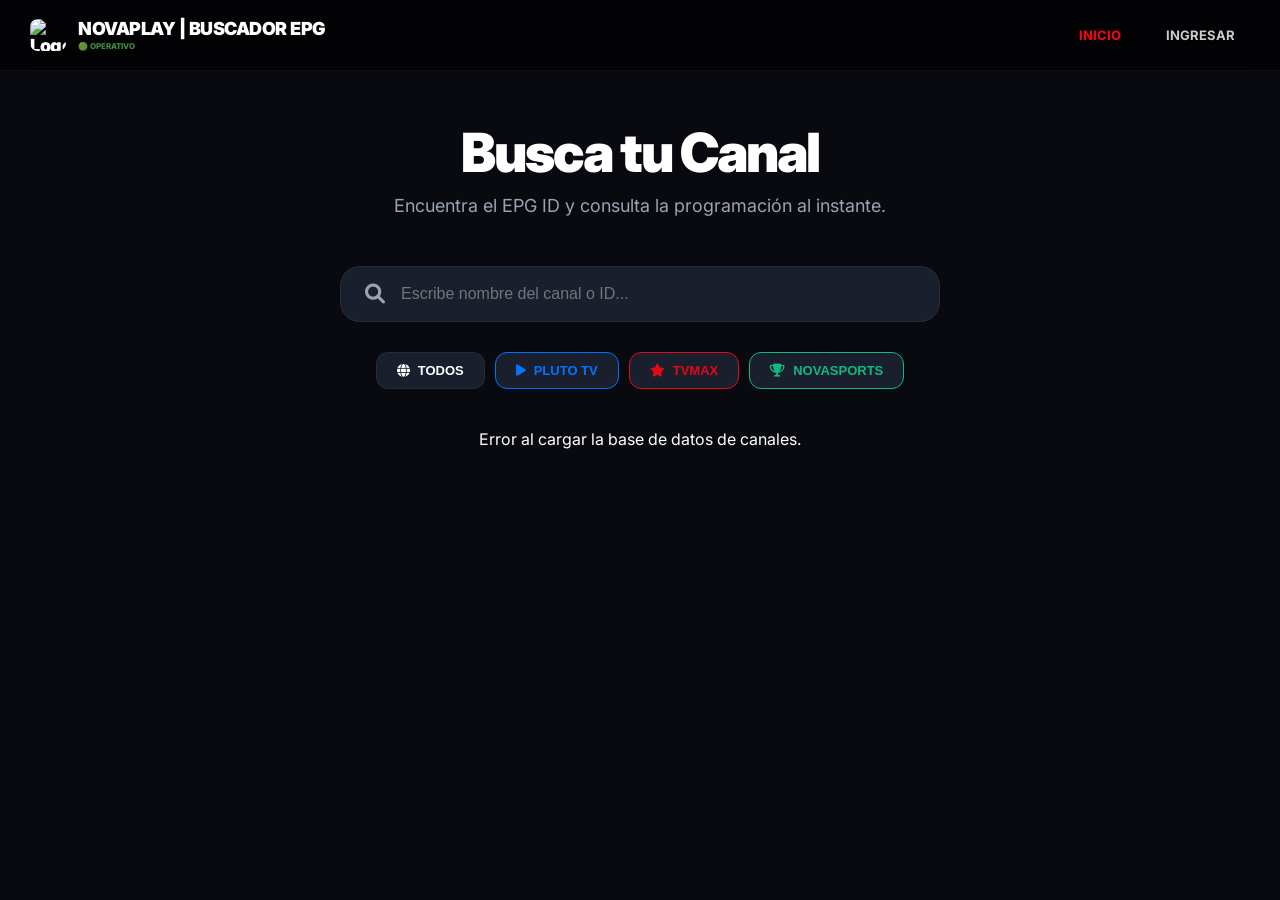
==== commit 85dcf4dc: "Update: Fully integrated login/logout system with unified navigation bar and auth logic" ====
--- a/epg.html
+++ b/epg.html
@@ -79,6 +79,18 @@
         .modal p { color: var(--text-muted); margin-bottom: 20px; line-height: 1.6; }
         .close-btn { position: absolute; top: 20px; right: 20px; cursor: pointer; font-size: 20px; color: var(--text-muted); }
 
+        .close-btn { position: absolute; top: 20px; right: 20px; cursor: pointer; font-size: 20px; color: var(--text-muted); }
+
+        /* Auth View Legacy Override */
+        #auth-view { position: fixed; inset: 0; background: var(--bg); z-index: 20001; display: flex; justify-content: center; align-items: center; }
+        .auth-card { width: 400px; padding: 50px; background: var(--card-bg); border: 1px solid var(--border); border-radius: 35px; text-align: center; box-shadow: 0 30px 80px rgba(0,0,0,0.6); }
+        .auth-card input { width: 100%; padding: 16px; background: var(--bg); border: 1px solid var(--border); border-radius: 14px; color: #fff; margin-bottom: 15px; font-size: 15px; }
+        .status { margin-top: 15px; padding: 14px; border-radius: 12px; font-size: 13px; font-weight: 800; display: none; text-align: center; }
+        .status.error { background: rgba(239,68,68,0.1); color: var(--error); border: 1px solid var(--error); }
+        .form-group-auth { text-align: left; margin-bottom: 20px; }
+        .form-group-auth label { display: block; margin-bottom: 8px; font-size: 11px; font-weight: 900; color: var(--text-muted); text-transform: uppercase; }
+        .hidden { display: none !important; }
+
         @media (max-width: 900px) {
             .nav-toggle { display: flex; }
             .nav-links { position: fixed; top: 0; right: -100%; width: 100%; height: 100vh; background: rgba(8, 10, 16, 0.98); backdrop-filter: blur(20px); flex-direction: column; justify-content: center; align-items: center; transition: 0.4s; gap: 20px; padding: 40px; z-index: 9999; }
@@ -107,7 +119,8 @@
         <div class="nav-links" id="navLinks">
             <a href="https://novaplaytv.github.io/" style="color: var(--primary); font-weight: 800;">INICIO</a>
             <div id="countryIndicator" style="margin-left: 15px; font-weight: 700; font-size: 11px; opacity: 0.6; color: #fff;">Global</div>
-            <div class="admin-menu" id="adminMenu">
+            <a href="#" class="btn-login-nav" id="navLogin" onclick="UI_MostrarLogin()">INGRESAR</a>
+            <div class="admin-menu" id="adminMenu" style="display: none;">
                 <button class="btn-admin"><i class="fas fa-user-shield"></i> PANEL</button>
                 <div class="dropdown-content">
                     <a href="https://novaplaytv.github.io/Dashboard/"><i class="fas fa-chart-line"></i> Dashboard Central</a>
@@ -117,11 +130,31 @@
                     <a href="https://novaplaytv.github.io/novaimg/actualizar-icono/"><i class="fas fa-icons"></i> Gestión de Iconos</a>
                     <a href="https://novaplaytv.github.io/novaimg/generador/"><i class="fas fa-magic"></i> Icon Studio</a>
                     <a href="https://novaplaytv.github.io/novaepg/"><i class="fas fa-calendar-alt"></i> Buscador EPG ID</a>
+                    <a href="#" onclick="cerrarSesion(); return false;" class="logout-link" style="color: var(--error) !important;"><i class="fas fa-sign-out-alt"></i> Cerrar Sesión</a>
                 </div>
             </div>
         </div>
     </div>
 </nav>
+
+<div id="auth-view" class="hidden">
+    <div class="auth-card">
+        <div style="text-align: right; margin-top: -30px; margin-right: -20px; margin-bottom: 20px;">
+            <button class="btn-icon" onclick="UI_OcultarLogin()" style="color: var(--text-muted); font-size: 20px; cursor: pointer; background: none; border: none;"><i class="fas fa-times"></i></button>
+        </div>
+        <h2 style="margin-bottom:30px; font-weight:900; font-size: 28px;">Acceso al Panel</h2>
+        <div class="form-group-auth">
+            <label>Usuario</label>
+            <input type="text" id="username" placeholder="Usuario" autocomplete="username">
+        </div>
+        <div class="form-group-auth">
+            <label>Contraseña</label>
+            <input type="password" id="password" placeholder="••••••••" autocomplete="current-password">
+        </div>
+        <button class="btn-admin" id="loginButton" style="width:100%; justify-content:center; padding: 18px; border-radius: 14px; font-weight: 900; background: var(--primary); color: #fff;" onclick="iniciarSesion()">INGRESAR AL SISTEMA</button>
+        <div id="loginStatus" class="status"></div>
+    </div>
+</div>
 
 <div class="epg-layout">
     <div class="epg-controls">
@@ -156,8 +189,10 @@
 <script>
     const PX_PER_HOUR = 300;
     let channels = [];
+    let sessionToken = localStorage.getItem("novaplay_session_token");
 
     async function init() {
+        restaurarSesion();
         const urlParams = new URLSearchParams(window.location.search);
         const file = urlParams.get('file');
         const name = urlParams.get('n');
@@ -215,6 +250,74 @@
     function showDetails(t, time, d) { document.getElementById('mTitle').innerText = t; document.getElementById('mTime').innerText = time; document.getElementById('mDesc').innerText = d || 'Sin descripción.'; document.getElementById('modalOverlay').style.display = 'flex'; }
     function closeModal() { document.getElementById('modalOverlay').style.display = 'none'; }
 
+    function restaurarSesion() {
+        if (sessionToken) { UI_MostrarPanel(); }
+        else { UI_MostrarBotonLogin(); }
+    }
+
+    function UI_MostrarPanel() {
+        document.getElementById("navLogin").style.display = 'none';
+        document.getElementById("adminMenu").style.display = 'flex';
+        document.getElementById("auth-view").classList.add("hidden");
+    }
+
+    function UI_MostrarBotonLogin() {
+        document.getElementById("navLogin").style.display = 'block';
+        document.getElementById("adminMenu").style.display = 'none';
+    }
+
+    function UI_MostrarLogin() {
+        document.getElementById("auth-view").classList.remove("hidden");
+    }
+
+    function UI_OcultarLogin() {
+        document.getElementById("auth-view").classList.add("hidden");
+    }
+
+    async function iniciarSesion() {
+        const username = document.getElementById("username").value.trim();
+        const password = document.getElementById("password").value.trim();
+        const btn = document.getElementById("loginButton");
+        if (!username || !password) return;
+
+        btn.disabled = true;
+        btn.innerHTML = '<i class="fas fa-spinner fa-spin"></i> VERIFICANDO...';
+
+        try {
+            const res = await fetch("https://mrghnngupolsgatcmevw.supabase.co/functions/v1/novaplay-admin", {
+                method: "POST",
+                headers: { "Content-Type": "application/json" },
+                body: JSON.stringify({ action: "login", username, password })
+            });
+            const data = await res.json();
+            if (res.ok && data.token) {
+                sessionToken = data.token;
+                localStorage.setItem("novaplay_session_token", sessionToken);
+                UI_MostrarPanel();
+            } else {
+                const el = document.getElementById("loginStatus");
+                el.textContent = "Acceso denegado.";
+                el.style.display = "block";
+                el.className = "status error";
+                btn.disabled = false;
+                btn.textContent = 'INGRESAR AL SISTEMA';
+            }
+        } catch(e) {
+            alert("Error de conexión.");
+            btn.disabled = false;
+            btn.textContent = 'INGRESAR AL SISTEMA';
+        }
+    }
+
+    function cerrarSesion() {
+        if (confirm("¿Estás seguro que deseas cerrar sesión?")) {
+            localStorage.removeItem("novaplay_session_token");
+            sessionToken = null;
+            UI_MostrarBotonLogin();
+            location.reload();
+        }
+    }
+
     const navToggle = document.getElementById('navToggle');
     const navLinks = document.getElementById('navLinks');
     if (navToggle) { navToggle.addEventListener('click', () => { navToggle.classList.toggle('active'); navLinks.classList.toggle('active'); }); }
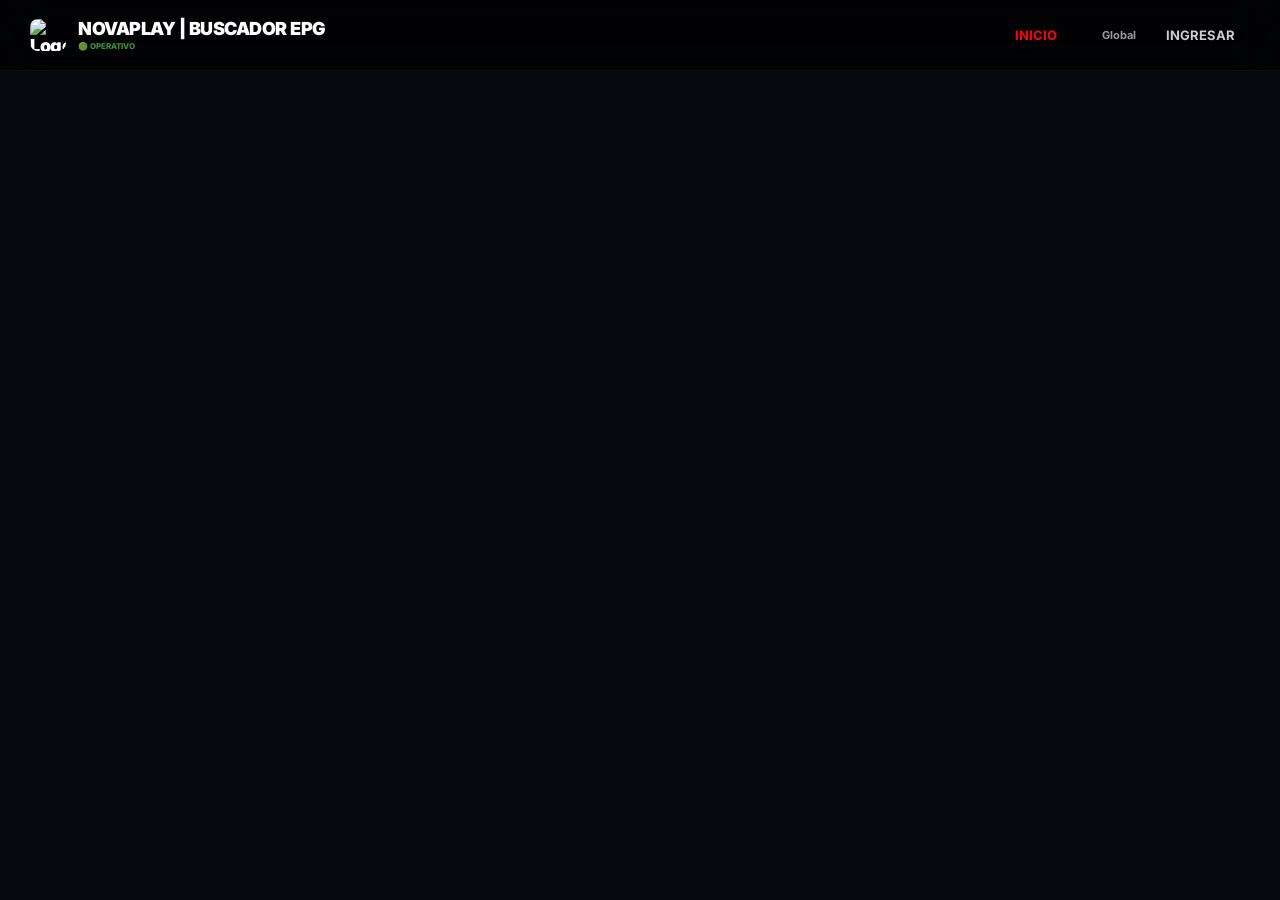
==== commit 61d46c58: "Security: Mandatory login system implemented for NovaEPG (Gatekeeper Mode)" ====
--- a/epg.html
+++ b/epg.html
@@ -156,7 +156,7 @@
     </div>
 </div>
 
-<div class="epg-layout">
+<div class="epg-layout hidden">
     <div class="epg-controls">
         <div class="search-bar">
             <i class="fa-solid fa-magnifying-glass"></i>
@@ -259,19 +259,23 @@
         document.getElementById("navLogin").style.display = 'none';
         document.getElementById("adminMenu").style.display = 'flex';
         document.getElementById("auth-view").classList.add("hidden");
-    }
-
-    function UI_MostrarBotonLogin() {
+        document.querySelector(".epg-layout").classList.remove("hidden");
+    }
+
+    function UI_MostrarLogin() {
         document.getElementById("navLogin").style.display = 'block';
         document.getElementById("adminMenu").style.display = 'none';
-    }
-
-    function UI_MostrarLogin() {
         document.getElementById("auth-view").classList.remove("hidden");
+        document.querySelector(".epg-layout").classList.add("hidden");
     }
 
     function UI_OcultarLogin() {
+        if (!sessionToken) {
+            alert("Debe iniciar sesión para ver la guía.");
+            return;
+        }
         document.getElementById("auth-view").classList.add("hidden");
+        document.querySelector(".epg-layout").classList.remove("hidden");
     }
 
     async function iniciarSesion() {
@@ -284,7 +288,7 @@
         btn.innerHTML = '<i class="fas fa-spinner fa-spin"></i> VERIFICANDO...';
 
         try {
-            const res = await fetch("https://mrghnngupolsgatcmevw.supabase.co/functions/v1/novaplay-admin", {
+            const res = await fetch("https://mrghnngupolsgatcmevw.supabase.co/functions/v1/actualizar-canales", {
                 method: "POST",
                 headers: { "Content-Type": "application/json" },
                 body: JSON.stringify({ action: "login", username, password })
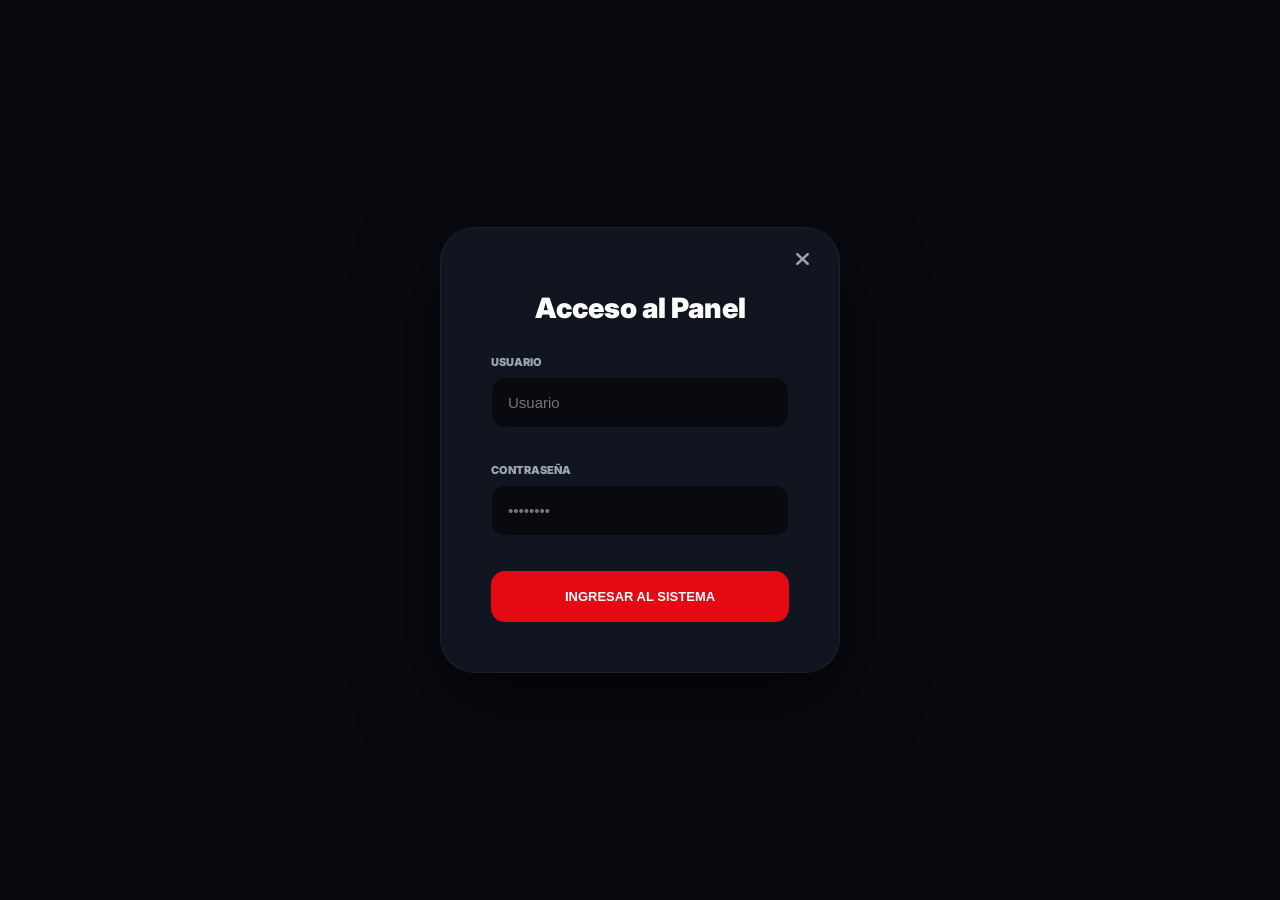
==== commit b043a828: "Fix UI & Auth: Embedded fixed styles and enforced login for NovaEPG" ====
--- a/epg.html
+++ b/epg.html
@@ -30,7 +30,7 @@
         .nova-nav { position: fixed; top: 0; width: 100%; z-index: 10000; background: rgba(0,0,0,0.7); backdrop-filter: blur(20px); border-bottom: 1px solid rgba(255,255,255,0.05); transition: 0.3s; }
         .nav-inner { max-width: 1400px; margin: auto; height: var(--nav-height); padding: 0 30px; display: flex; align-items: center; justify-content: space-between; }
         .nav-brand { display: flex; align-items: center; gap: 12px; text-decoration: none; color: #fff; font-weight: 900; font-size: 18px; letter-spacing: -0.5px; }
-        .nav-brand img { width: 36px; height: 32px; border-radius: 8px; flex-shrink: 0; }
+        .nav-brand img { width: 36px !important; height: 32px !important; border-radius: 8px; flex-shrink: 0; }
         .nav-links { display: flex; gap: 15px; align-items: center; }
         .nav-links a { color: #ccc; text-decoration: none; font-size: 13px; font-weight: 700; transition: 0.2s; padding: 10px 15px; border-radius: 10px; }
         .nav-links a:hover { color: #fff; background: rgba(255,255,255,0.05); }
@@ -45,6 +45,7 @@
         .dropdown-content a { padding: 15px 20px; color: #fff !important; text-decoration: none !important; font-size: 13px !important; font-weight: 700 !important; border-bottom: 1px solid rgba(255,255,255,0.03); transition: 0.2s; display: flex; align-items: center; gap: 12px; }
         .dropdown-content a i { width: 20px; color: var(--primary); text-align: center; }
         .dropdown-content a:hover { background: rgba(255,255,255,0.05); padding-left: 25px; }
+        .dropdown-content .logout-link { color: var(--error) !important; }
 
         /* EPG Layout */
         .epg-layout { display: flex; flex-direction: column; height: 100vh; padding-top: var(--nav-height); }
@@ -72,16 +73,7 @@
         .p-title { font-weight: 700; font-size: 13px; white-space: nowrap; overflow: hidden; text-overflow: ellipsis; margin-bottom: 4px; }
         .p-time { font-size: 11px; color: var(--text-muted); font-weight: 600; }
 
-        /* Modal */
-        .modal-overlay { position: fixed; inset: 0; background: rgba(0,0,0,0.8); display: none; align-items: center; justify-content: center; z-index: 20000; }
-        .modal { background: var(--card-bg); width: 90%; max-width: 500px; border-radius: 24px; padding: 40px; position: relative; border: 1px solid var(--border); }
-        .modal h2 { margin-bottom: 15px; font-weight: 900; color: var(--primary); }
-        .modal p { color: var(--text-muted); margin-bottom: 20px; line-height: 1.6; }
-        .close-btn { position: absolute; top: 20px; right: 20px; cursor: pointer; font-size: 20px; color: var(--text-muted); }
-
-        .close-btn { position: absolute; top: 20px; right: 20px; cursor: pointer; font-size: 20px; color: var(--text-muted); }
-
-        /* Auth View Legacy Override */
+        /* Auth/Login Modal */
         #auth-view { position: fixed; inset: 0; background: var(--bg); z-index: 20001; display: flex; justify-content: center; align-items: center; }
         .auth-card { width: 400px; padding: 50px; background: var(--card-bg); border: 1px solid var(--border); border-radius: 35px; text-align: center; box-shadow: 0 30px 80px rgba(0,0,0,0.6); }
         .auth-card input { width: 100%; padding: 16px; background: var(--bg); border: 1px solid var(--border); border-radius: 14px; color: #fff; margin-bottom: 15px; font-size: 15px; }
@@ -89,6 +81,13 @@
         .status.error { background: rgba(239,68,68,0.1); color: var(--error); border: 1px solid var(--error); }
         .form-group-auth { text-align: left; margin-bottom: 20px; }
         .form-group-auth label { display: block; margin-bottom: 8px; font-size: 11px; font-weight: 900; color: var(--text-muted); text-transform: uppercase; }
+
+        .modal-overlay { position: fixed; inset: 0; background: rgba(0,0,0,0.8); display: none; align-items: center; justify-content: center; z-index: 20000; }
+        .modal { background: var(--card-bg); width: 90%; max-width: 500px; border-radius: 24px; padding: 40px; position: relative; border: 1px solid var(--border); }
+        .modal h2 { margin-bottom: 15px; font-weight: 900; color: var(--primary); }
+        .modal p { color: var(--text-muted); margin-bottom: 20px; line-height: 1.6; }
+        .close-btn { position: absolute; top: 20px; right: 20px; cursor: pointer; font-size: 20px; color: var(--text-muted); }
+
         .hidden { display: none !important; }
 
         @media (max-width: 900px) {
@@ -252,7 +251,7 @@
 
     function restaurarSesion() {
         if (sessionToken) { UI_MostrarPanel(); }
-        else { UI_MostrarBotonLogin(); }
+        else { UI_MostrarLogin(); }
     }
 
     function UI_MostrarPanel() {
@@ -317,7 +316,6 @@
         if (confirm("¿Estás seguro que deseas cerrar sesión?")) {
             localStorage.removeItem("novaplay_session_token");
             sessionToken = null;
-            UI_MostrarBotonLogin();
             location.reload();
         }
     }
